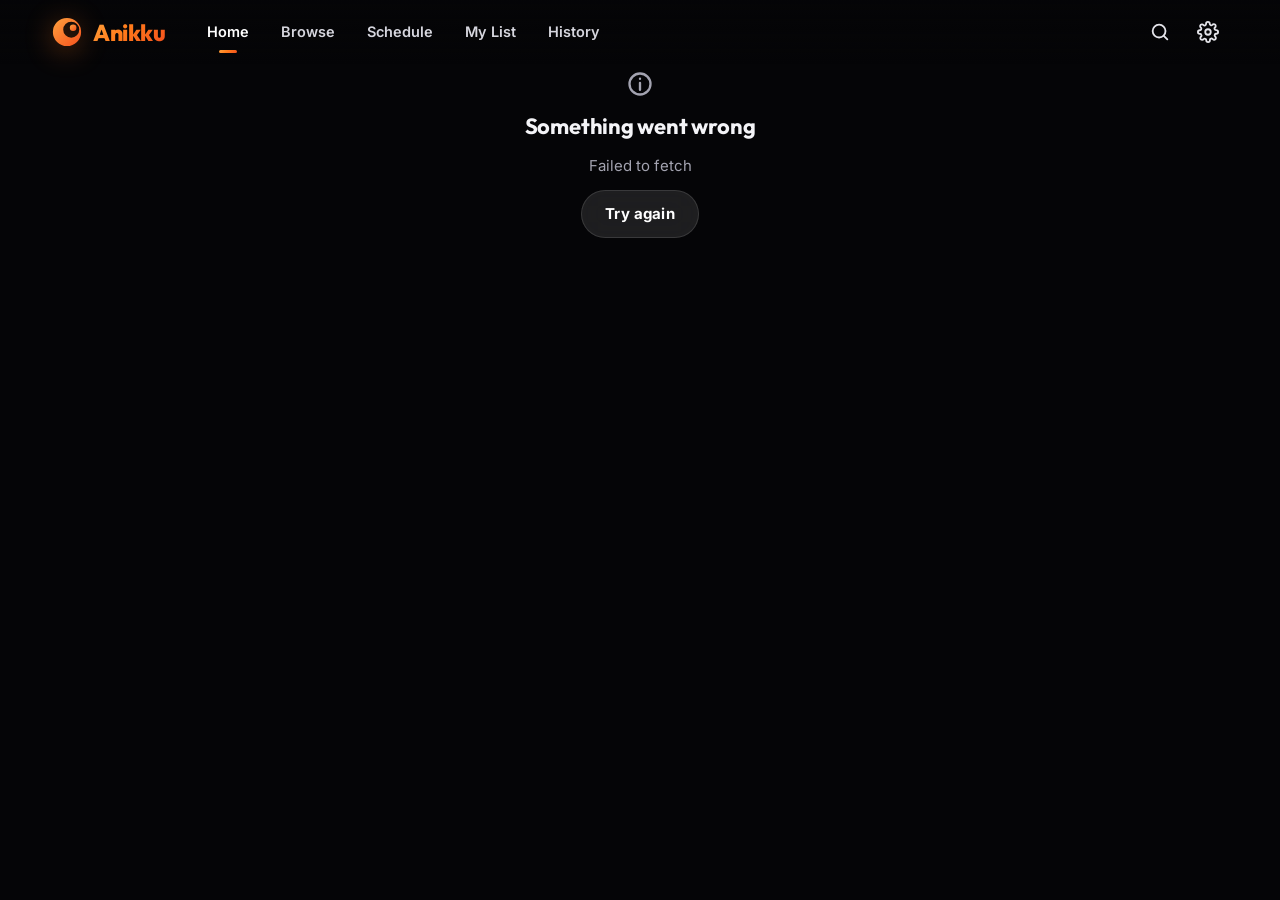
==== docs/index.html @ 03a54d6b "Anikku: Crunchyroll-style anime site with a custom player skin Co-Authored-By: Claude Opus 5.5 <nore" ====
<!doctype html>
<html lang="en">
<head>
  <meta charset="utf-8">
  <meta name="viewport" content="width=device-width, initial-scale=1, viewport-fit=cover">
  <meta name="theme-color" content="#050507">
  <meta name="color-scheme" content="dark">
  <meta name="apple-mobile-web-app-capable" content="yes">
  <meta name="apple-mobile-web-app-status-bar-style" content="black-translucent">
  <meta name="apple-mobile-web-app-title" content="Anikku">
  <meta name="description" content="Watch anime with a beautiful, fast interface.">
  <title>Anikku</title>
  <link rel="icon" type="image/png" href="img/icon-192.png">
  <link rel="apple-touch-icon" href="img/icon-180.png">
  <link rel="manifest" href="manifest.webmanifest">
  <link rel="preconnect" href="https://fonts.googleapis.com">
  <link rel="preconnect" href="https://fonts.gstatic.com" crossorigin>
  <link rel="preconnect" href="https://graphql.anilist.co">
  <link rel="preconnect" href="https://s4.anilist.co">
  <link href="https://fonts.googleapis.com/css2?family=Outfit:wght@500;600;700;800;900&family=Inter:wght@400;500;600;700&display=swap" rel="stylesheet">
  <link rel="stylesheet" href="css/app.css">
</head>
<body data-route="home">
  <header id="topbar">
    <a class="brand" href="#/" aria-label="Anikku home">
      <svg class="brand-mark" viewBox="0 0 34 34" aria-hidden="true"><defs><linearGradient id="bm" x1="0" y1="0" x2="1" y2="1"><stop offset="0" stop-color="#ffa13d"/><stop offset="1" stop-color="#f4511e"/></linearGradient></defs><path fill="url(#bm)" fill-rule="evenodd" d="M17 2a15 15 0 1 1 0 30 15 15 0 0 1 0-30zM21.5 6a8.5 8.5 0 1 0 0 17 8.5 8.5 0 0 0 0-17z"/><circle cx="23.5" cy="12.5" r="3.5" fill="url(#bm)"/></svg>
      <span>Anikku</span>
    </a>
    <nav class="nav">
      <a href="#/" data-nav="home">Home</a>
      <a href="#/browse" data-nav="browse">Browse</a>
      <a href="#/schedule" data-nav="schedule">Schedule</a>
      <a href="#/list" data-nav="list">My List</a>
      <a href="#/history" data-nav="history">History</a>
    </nav>
    <div class="top-actions">
      <a class="icon-btn" href="#/search" data-nav="search" aria-label="Search"><svg class="ic" width="22" height="22" viewBox="0 0 24 24" fill="none" stroke="currentColor" stroke-width="2" stroke-linecap="round"><circle cx="11" cy="11" r="7"/><path d="M20 20l-3.6-3.6"/></svg></a>
      <a class="icon-btn" href="#/settings" data-nav="settings" aria-label="Settings"><svg class="ic" width="22" height="22" viewBox="0 0 24 24" fill="none" stroke="currentColor" stroke-width="2" stroke-linecap="round" stroke-linejoin="round"><circle cx="12" cy="12" r="3"/><path d="M19.4 15a1.6 1.6 0 0 0 .3 1.8l.1.1a2 2 0 1 1-2.8 2.8l-.1-.1a1.6 1.6 0 0 0-1.8-.3 1.6 1.6 0 0 0-1 1.5V21a2 2 0 1 1-4 0v-.1a1.6 1.6 0 0 0-1-1.5 1.6 1.6 0 0 0-1.8.3l-.1.1a2 2 0 1 1-2.8-2.8l.1-.1a1.6 1.6 0 0 0 .3-1.8 1.6 1.6 0 0 0-1.5-1H3a2 2 0 1 1 0-4h.1a1.6 1.6 0 0 0 1.5-1 1.6 1.6 0 0 0-.3-1.8l-.1-.1a2 2 0 1 1 2.8-2.8l.1.1a1.6 1.6 0 0 0 1.8.3 1.6 1.6 0 0 0 1-1.5V3a2 2 0 1 1 4 0v.1a1.6 1.6 0 0 0 1 1.5 1.6 1.6 0 0 0 1.8-.3l.1-.1a2 2 0 1 1 2.8 2.8l-.1.1a1.6 1.6 0 0 0-.3 1.8 1.6 1.6 0 0 0 1.5 1H21a2 2 0 1 1 0 4h-.1a1.6 1.6 0 0 0-1.5 1z"/></svg></a>
    </div>
  </header>

  <main id="view" class="enter"></main>

  <nav id="tabbar">
    <a href="#/" data-nav="home"><svg viewBox="0 0 24 24" fill="none" stroke="currentColor" stroke-width="2" stroke-linejoin="round"><path d="M4 11l8-7 8 7v9a1 1 0 0 1-1 1h-5v-6h-4v6H5a1 1 0 0 1-1-1z"/></svg><span>Home</span></a>
    <a href="#/browse" data-nav="browse"><svg viewBox="0 0 24 24" fill="none" stroke="currentColor" stroke-width="2"><rect x="4" y="4" width="7" height="7" rx="1.5"/><rect x="13" y="4" width="7" height="7" rx="1.5"/><rect x="4" y="13" width="7" height="7" rx="1.5"/><rect x="13" y="13" width="7" height="7" rx="1.5"/></svg><span>Browse</span></a>
    <a href="#/search" data-nav="search"><svg viewBox="0 0 24 24" fill="none" stroke="currentColor" stroke-width="2" stroke-linecap="round"><circle cx="11" cy="11" r="7"/><path d="M20 20l-3.6-3.6"/></svg><span>Search</span></a>
    <a href="#/schedule" data-nav="schedule"><svg viewBox="0 0 24 24" fill="none" stroke="currentColor" stroke-width="2" stroke-linecap="round"><rect x="4" y="5" width="16" height="16" rx="2"/><path d="M4 10h16M9 3v4M15 3v4"/></svg><span>Schedule</span></a>
    <a href="#/list" data-nav="list"><svg viewBox="0 0 24 24" fill="none" stroke="currentColor" stroke-width="2" stroke-linejoin="round"><path d="M6 4h12v17l-6-4-6 4z"/></svg><span>My List</span></a>
  </nav>

  <div id="toast" role="status" aria-live="polite"></div>
  <script type="module" src="js/app.js"></script>
</body>
</html>
---- docs/css/app.css ----
/* Anikku — dark glass UI with orange accents */
:root {
  --bg: #050507;
  --bg-2: #0c0c11;
  --card: #15151c;
  --card-2: #1d1d26;
  --line: rgba(255, 255, 255, .08);
  --text: #f4f4f7;
  --muted: #a3a3b0;
  --dim: #6c6c7a;
  --accent: #ff7a1a;
  --accent-2: #f4511e;
  --grad: linear-gradient(135deg, #ffa13d 0%, #ff7a1a 45%, #f4511e 100%);
  --glow: 0 10px 40px -8px rgba(255, 122, 26, .55);
  --radius: 14px;
  --sl: env(safe-area-inset-left, 0px);
  --sr: env(safe-area-inset-right, 0px);
  --st: env(safe-area-inset-top, 0px);
  --sb: env(safe-area-inset-bottom, 0px);
  --pad: clamp(16px, 4vw, 56px);
  --pad-l: calc(var(--pad) + var(--sl));
  --pad-r: calc(var(--pad) + var(--sr));
  --topbar: 64px;
  --poster: clamp(128px, 13.5vw, 196px);
  --wide: clamp(232px, 24vw, 340px);
  --font: 'Inter', system-ui, -apple-system, 'Segoe UI', sans-serif;
  --display: 'Outfit', 'Inter', system-ui, sans-serif;
}
* { box-sizing: border-box; -webkit-tap-highlight-color: transparent; }
html { background: var(--bg); color-scheme: dark; }
body {
  margin: 0; min-height: 100vh; background: var(--bg); color: var(--text);
  font: 15px/1.5 var(--font); -webkit-font-smoothing: antialiased; overflow-x: hidden;
}
a { color: inherit; text-decoration: none; }
img { display: block; max-width: 100%; }
button, input, select { font: inherit; color: inherit; }
button { cursor: pointer; border: 0; background: none; }
h1, h2, h3 { font-family: var(--display); letter-spacing: -.01em; margin: 0; }
.ic { flex: none; }
.accent { color: var(--accent); }
.muted { color: var(--muted); }
::selection { background: rgba(255, 122, 26, .4); }
::-webkit-scrollbar { width: 10px; height: 10px; }
::-webkit-scrollbar-thumb { background: #2a2a34; border-radius: 10px; border: 2px solid var(--bg); }
::-webkit-scrollbar-track { background: transparent; }

#view { min-height: 100vh; padding-bottom: calc(40px + var(--sb)); }
#view.enter { animation: enter .45s cubic-bezier(.2, .7, .2, 1); }
@keyframes enter { from { opacity: 0; transform: translateY(10px); } }

/* ---------------------------------------------------------------- top bar */
#topbar {
  position: fixed; inset: 0 0 auto; z-index: 50; height: calc(var(--topbar) + var(--st));
  padding: var(--st) var(--pad-r) 0 var(--pad-l);
  display: flex; align-items: center; gap: 28px;
  background: linear-gradient(180deg, rgba(5, 5, 7, .85), rgba(5, 5, 7, 0));
  transition: background .3s, backdrop-filter .3s, box-shadow .3s;
}
body.scrolled #topbar, body:not([data-route="home"]):not([data-route="anime"]) #topbar {
  background: rgba(10, 10, 14, .72); backdrop-filter: saturate(160%) blur(18px); -webkit-backdrop-filter: saturate(160%) blur(18px);
  box-shadow: 0 1px 0 var(--line);
}
.brand { display: flex; align-items: center; gap: 10px; font: 800 23px/1 var(--display); letter-spacing: -.02em; }
.brand-mark { width: 32px; height: 32px; filter: drop-shadow(0 4px 14px rgba(255, 122, 26, .45)); transition: transform .4s; }
.brand:hover .brand-mark { transform: rotate(-20deg) scale(1.06); }
.brand span { background: var(--grad); -webkit-background-clip: text; background-clip: text; color: transparent; }
.nav { display: flex; gap: 4px; }
.nav a {
  position: relative; padding: 8px 14px; border-radius: 999px; color: #d6d6de; font-weight: 600; font-size: 14.5px;
  transition: color .2s, background .2s;
}
.nav a:hover { color: #fff; background: rgba(255, 255, 255, .06); }
.nav a.on { color: #fff; }
.nav a.on::after {
  content: ''; position: absolute; left: 50%; bottom: -2px; width: 18px; height: 3px; margin-left: -9px;
  border-radius: 3px; background: var(--grad); box-shadow: var(--glow);
}
.top-actions { margin-left: auto; display: flex; gap: 6px; }
.icon-btn {
  display: grid; place-items: center; width: 42px; height: 42px; border-radius: 50%; color: #e4e4ea;
  transition: background .2s, color .2s, transform .2s;
}
.icon-btn:hover { background: rgba(255, 255, 255, .09); color: #fff; }
.icon-btn:active { transform: scale(.92); }
.icon-btn.on { color: var(--accent); }
.icon-btn[disabled] { opacity: .3; pointer-events: none; }

/* phone tab bar */
#tabbar { display: none; }
@media (max-width: 760px) {
  .nav { display: none; }
  #topbar { gap: 12px; }
  .top-actions [data-nav="search"] { display: none; }
  #tabbar {
    display: flex; position: fixed; z-index: 50; left: 0; right: 0; bottom: 0;
    padding: 8px calc(8px + var(--sr)) calc(8px + var(--sb)) calc(8px + var(--sl));
    background: rgba(12, 12, 16, .82); backdrop-filter: saturate(160%) blur(20px); -webkit-backdrop-filter: saturate(160%) blur(20px);
    border-top: 1px solid var(--line);
  }
  #tabbar a { flex: 1; display: flex; flex-direction: column; align-items: center; gap: 3px; padding: 4px 0; color: #8d8d99; font-size: 11px; font-weight: 600; }
  #tabbar svg { width: 24px; height: 24px; transition: transform .25s; }
  #tabbar a.on { color: var(--accent); }
  #tabbar a.on svg { transform: translateY(-1px) scale(1.08); filter: drop-shadow(0 4px 10px rgba(255, 122, 26, .5)); }
  #view { padding-bottom: calc(90px + var(--sb)); }
  body[data-route="watch"] #tabbar { display: none; }
}

/* ---------------------------------------------------------------- buttons */
.btn {
  display: inline-flex; align-items: center; justify-content: center; gap: 9px; height: 48px; padding: 0 24px;
  border-radius: 999px; font: 700 15px/1 var(--font); letter-spacing: .01em; white-space: nowrap;
  transition: transform .2s cubic-bezier(.2, .8, .3, 1.3), box-shadow .25s, background .2s, opacity .2s;
}
.btn:active { transform: scale(.95); }
.btn.primary { background: var(--grad); color: #160700; box-shadow: var(--glow); }
.btn.primary:hover { transform: translateY(-2px); box-shadow: 0 16px 50px -8px rgba(255, 122, 26, .75); }
.btn.glass { background: rgba(255, 255, 255, .1); color: #fff; backdrop-filter: blur(14px); -webkit-backdrop-filter: blur(14px); box-shadow: inset 0 0 0 1px rgba(255, 255, 255, .12); }
.btn.glass:hover { background: rgba(255, 255, 255, .17); }
.btn.glass.on { box-shadow: inset 0 0 0 1.5px var(--accent); color: var(--accent); }
.btn.icon-only { width: 48px; padding: 0; }
.btn.small { height: 40px; padding: 0 18px; font-size: 14px; }
.btn.disabled { opacity: .35; pointer-events: none; }
.link-btn { color: var(--accent); font-weight: 700; font-size: 13px; letter-spacing: .06em; text-transform: uppercase; padding: 6px 0; }

.seg { display: inline-flex; padding: 4px; border-radius: 999px; background: rgba(255, 255, 255, .07); box-shadow: inset 0 0 0 1px var(--line); }
.seg button { padding: 7px 18px; border-radius: 999px; font-weight: 700; font-size: 13.5px; color: var(--muted); transition: all .2s; }
.seg button.on { background: var(--grad); color: #160700; box-shadow: 0 6px 20px -6px rgba(255, 122, 26, .7); }
.select {
  appearance: none; height: 40px; padding: 0 38px 0 16px; border-radius: 999px; border: 0; cursor: pointer;
  background: rgba(255, 255, 255, .08) url("data:image/svg+xml,%3Csvg xmlns='http://www.w3.org/2000/svg' width='14' height='14' viewBox='0 0 24 24' fill='none' stroke='%23aaa' stroke-width='2.5'%3E%3Cpath d='M5 9l7 7 7-7'/%3E%3C/svg%3E") no-repeat right 14px center;
  box-shadow: inset 0 0 0 1px var(--line); font-weight: 600; font-size: 14px;
}
.select option { background: #15151c; }
.chip {
  display: inline-flex; align-items: center; height: 34px; padding: 0 15px; border-radius: 999px; font-size: 13.5px; font-weight: 600;
  background: rgba(255, 255, 255, .07); box-shadow: inset 0 0 0 1px var(--line); color: #d9d9e1; white-space: nowrap; transition: all .2s;
}
.chip:hover { background: rgba(255, 255, 255, .13); color: #fff; }
.chip.on { background: var(--grad); color: #160700; box-shadow: var(--glow); }
.switch { position: relative; width: 50px; height: 30px; flex: none; cursor: pointer; }
.switch input { position: absolute; opacity: 0; }
.switch i { position: absolute; inset: 0; border-radius: 999px; background: #34343f; transition: background .25s; }
.switch i::after { content: ''; position: absolute; top: 3px; left: 3px; width: 24px; height: 24px; border-radius: 50%; background: #fff; transition: transform .25s cubic-bezier(.3, .8, .3, 1.3); box-shadow: 0 2px 6px rgba(0, 0, 0, .4); }
.switch input:checked + i { background: var(--grad); }
.switch input:checked + i::after { transform: translateX(20px); }

/* ---------------------------------------------------------------- hero */
.hero { position: relative; height: clamp(520px, 84vh, 900px); overflow: hidden; isolation: isolate; }
.hero-loading { background: radial-gradient(ellipse at 70% 30%, #1b1410, var(--bg) 70%); }
.hero-bg, .hero-slide { position: absolute; inset: 0; }
.hero-slide { opacity: 0; transition: opacity 1.2s ease; }
.hero-slide.on { opacity: 1; }
.hero-slide img { width: 100%; height: 100%; object-fit: cover; object-position: center 25%; transform: scale(1.08); }
.hero-slide.on img { animation: kenburns 16s ease-out forwards; }
.hero-slide:not(.fanart) img { filter: saturate(1.1); }
@keyframes kenburns { from { transform: scale(1.14) translate3d(1.5%, 0, 0); } to { transform: scale(1.02) translate3d(0, 0, 0); } }
.hero-shade {
  position: absolute; inset: 0; z-index: 1;
  background:
    linear-gradient(90deg, rgba(5, 5, 7, .96) 0%, rgba(5, 5, 7, .78) 28%, rgba(5, 5, 7, .15) 62%, rgba(5, 5, 7, 0) 80%),
    linear-gradient(0deg, var(--bg) 0%, rgba(5, 5, 7, .55) 22%, rgba(5, 5, 7, 0) 48%),
    radial-gradient(ellipse at 15% 85%, color-mix(in srgb, var(--tint, #ff7a1a) 28%, transparent), transparent 55%);
}
.hero-content {
  position: absolute; z-index: 2; left: var(--pad-l); bottom: clamp(70px, 14vh, 150px); width: min(620px, 52vw);
  display: flex; flex-direction: column; gap: 16px;
}
.hero-content.swap > * { animation: rise .7s cubic-bezier(.2, .7, .2, 1) both; }
.hero-content.swap > *:nth-child(2) { animation-delay: .05s; }
.hero-content.swap > *:nth-child(3) { animation-delay: .1s; }
.hero-content.swap > *:nth-child(4) { animation-delay: .15s; }
.hero-content.swap > *:nth-child(5) { animation-delay: .2s; }
@keyframes rise { from { opacity: 0; transform: translateY(18px); } }
.hero-kicker { display: flex; flex-wrap: wrap; align-items: center; gap: 8px; }
.pill {
  display: inline-flex; align-items: center; gap: 6px; height: 28px; padding: 0 12px; border-radius: 999px;
  background: var(--grad); color: #160700; font-weight: 800; font-size: 12.5px; letter-spacing: .02em; box-shadow: var(--glow);
}
.tag { height: 28px; display: inline-flex; align-items: center; padding: 0 11px; border-radius: 999px; font-size: 12.5px; font-weight: 600; background: rgba(255, 255, 255, .1); backdrop-filter: blur(10px); -webkit-backdrop-filter: blur(10px); }
.hero-title h1 { font-size: clamp(34px, 5.2vw, 72px); font-weight: 900; line-height: .98; text-shadow: 0 6px 30px rgba(0, 0, 0, .55); display: -webkit-box; -webkit-line-clamp: 3; -webkit-box-orient: vertical; overflow: hidden; }
.hero-logo { max-width: min(480px, 100%); max-height: clamp(90px, 17vh, 170px); object-fit: contain; object-position: left bottom; filter: drop-shadow(0 8px 24px rgba(0, 0, 0, .6)); }
.hero-meta { display: flex; flex-wrap: wrap; align-items: center; gap: 0; color: #e2e2ea; font-weight: 600; font-size: 14.5px; }
.hero-meta > span + span::before { content: '•'; margin: 0 10px; color: var(--dim); }
.score { display: inline-flex; align-items: center; gap: 5px; color: #ffd166; }
.live { color: #3ddc97; }
.hero-desc { margin: 0; color: #d4d4dc; font-size: 15.5px; line-height: 1.6; display: -webkit-box; -webkit-line-clamp: 3; -webkit-box-orient: vertical; overflow: hidden; text-shadow: 0 2px 12px rgba(0, 0, 0, .6); min-height: 3em; }
.hero-actions { display: flex; flex-wrap: wrap; gap: 12px; margin-top: 4px; }
.hero-thumbs { position: absolute; z-index: 2; right: var(--pad-r); bottom: clamp(70px, 14vh, 150px); display: flex; gap: 10px; }
.hero-thumb {
  position: relative; width: 58px; height: 84px; border-radius: 10px; overflow: hidden; opacity: .45;
  box-shadow: 0 8px 24px rgba(0, 0, 0, .5); transition: opacity .3s, transform .3s, width .4s;
}
.hero-thumb img { width: 100%; height: 100%; object-fit: cover; }
.hero-thumb:hover { opacity: .85; transform: translateY(-3px); }
.hero-thumb.on { opacity: 1; width: 70px; box-shadow: 0 0 0 2px var(--accent), var(--glow); }
.hero-thumb i { position: absolute; left: 0; bottom: 0; height: 3px; width: 0; background: var(--grad); }
.hero-thumb.on i { animation: fillbar 9s linear forwards; }
@keyframes fillbar { to { width: 100%; } }

/* ---------------------------------------------------------------- rows & cards */
.rows { position: relative; z-index: 3; margin-top: clamp(-90px, -9vh, -40px); }
.row { margin: 0 0 clamp(26px, 3.4vw, 44px); }
.row-head { display: flex; align-items: flex-end; justify-content: space-between; gap: 16px; padding: 0 var(--pad-r) 12px var(--pad-l); }
.row-head h2 { display: flex; align-items: center; gap: 10px; font-size: clamp(19px, 2vw, 25px); font-weight: 800; }
.row-head p { margin: 4px 0 0; color: var(--muted); font-size: 14px; }
.row-more { display: inline-flex; align-items: center; gap: 4px; color: var(--muted); font-weight: 600; font-size: 14px; white-space: nowrap; transition: color .2s, gap .2s; }
.row-more:hover { color: var(--accent); gap: 8px; }
.scroller { position: relative; }
.track {
  display: flex; gap: clamp(10px, 1.2vw, 16px); overflow-x: auto; overflow-y: visible; scroll-snap-type: x proximity;
  padding: 10px var(--pad-r) 18px var(--pad-l); scroll-padding-left: var(--pad-l); scrollbar-width: none;
}
.track::-webkit-scrollbar { display: none; }
.track > * { scroll-snap-align: start; }
.nudge {
  position: absolute; z-index: 5; top: 10px; bottom: 60px; width: calc(var(--pad) + var(--sl)); display: grid; place-items: center;
  color: #fff; opacity: 0; transition: opacity .25s; background: linear-gradient(90deg, rgba(5, 5, 7, .85), transparent);
}
.nudge.right { right: 0; background: linear-gradient(270deg, rgba(5, 5, 7, .85), transparent); width: calc(var(--pad) + var(--sr)); }
.nudge.left { left: 0; }
.scroller:hover .nudge { opacity: 1; }
.scroller.at-start .nudge.left, .scroller.at-end .nudge.right { opacity: 0 !important; pointer-events: none; }
@media (hover: none) { .nudge { display: none; } }

.card { position: relative; flex: none; width: var(--poster); }
.card .thumb {
  position: relative; display: block; aspect-ratio: 2 / 3; border-radius: var(--radius); overflow: hidden;
  background: color-mix(in srgb, var(--tint, #222) 40%, #111); box-shadow: 0 6px 18px rgba(0, 0, 0, .35);
  transition: transform .35s cubic-bezier(.2, .8, .2, 1), box-shadow .35s;
}
.card .thumb img { width: 100%; height: 100%; object-fit: cover; transition: transform .6s cubic-bezier(.2, .8, .2, 1), opacity .4s; }
.card-title { margin-top: 10px; font-weight: 700; font-size: 14.5px; line-height: 1.3; display: -webkit-box; -webkit-line-clamp: 2; -webkit-box-orient: vertical; overflow: hidden; }
.card-sub { margin-top: 3px; color: var(--muted); font-size: 12.5px; display: flex; align-items: center; gap: 6px; }
.badge {
  position: absolute; top: 8px; left: 8px; z-index: 2; padding: 4px 9px; border-radius: 8px; font: 800 11.5px/1 var(--font); letter-spacing: .04em;
  background: var(--grad); color: #160700; box-shadow: 0 4px 12px rgba(0, 0, 0, .4);
}
.new-dot { width: 7px; height: 7px; border-radius: 50%; background: #3ddc97; box-shadow: 0 0 10px #3ddc97; }
.hover {
  position: absolute; inset: 0; display: flex; flex-direction: column; justify-content: flex-end; gap: 6px; padding: 12px;
  background: linear-gradient(0deg, rgba(0, 0, 0, .92) 0%, rgba(0, 0, 0, .4) 55%, transparent 100%);
  opacity: 0; transition: opacity .3s;
}
.hover-meta { display: flex; flex-wrap: wrap; gap: 6px; font-size: 12px; font-weight: 700; }
.hover-meta > span { padding: 3px 7px; border-radius: 6px; background: rgba(255, 255, 255, .12); }
.hover-genres { font-size: 12px; color: #c9c9d2; }
.hover-play {
  position: absolute; top: 50%; left: 50%; width: 52px; height: 52px; margin: -26px 0 0 -26px; border-radius: 50%;
  display: grid; place-items: center; background: var(--grad); color: #160700; box-shadow: var(--glow);
  transform: scale(.6); opacity: 0; transition: transform .35s cubic-bezier(.3, .9, .3, 1.4), opacity .3s;
}
@media (hover: hover) {
  .card.poster:hover .thumb { transform: translateY(-6px) scale(1.035); box-shadow: 0 22px 44px -10px rgba(0, 0, 0, .8), 0 0 0 1px rgba(255, 255, 255, .08), 0 18px 50px -20px var(--tint); }
  .card.poster:hover .thumb img { transform: scale(1.08); }
  .card.poster:hover .hover { opacity: 1; }
  .card.poster:hover .hover-play { opacity: 1; transform: scale(1); }
}
.card.poster:active .thumb { transform: scale(.97); }

/* Top 10 with big outlined numbers */
.top10 .card.ranked { width: calc(var(--poster) * 1.42); display: grid; grid-template-columns: 42% 1fr; align-items: end; }
.top10 .rank {
  grid-row: 1; grid-column: 1; align-self: end; justify-self: end; margin-right: -14%; z-index: 0;
  font: 900 clamp(110px, 12vw, 190px)/0.78 var(--display); letter-spacing: -.06em;
  color: var(--bg); -webkit-text-stroke: 3px rgba(255, 255, 255, .55); text-shadow: 0 0 40px rgba(255, 122, 26, .25);
}
.top10 .card.ranked .thumb { grid-row: 1; grid-column: 2; z-index: 1; }
.top10 .card.ranked .card-title, .top10 .card.ranked .card-sub { grid-column: 2; }
.top10 .card.ranked:hover .rank { -webkit-text-stroke-color: var(--accent); }

/* landscape continue-watching cards */
.card.wide { width: var(--wide); }
.card.wide .thumb { aspect-ratio: 16 / 9; }
.play-chip {
  position: absolute; left: 12px; bottom: 16px; width: 40px; height: 40px; border-radius: 50%; display: grid; place-items: center;
  background: rgba(0, 0, 0, .55); backdrop-filter: blur(8px); -webkit-backdrop-filter: blur(8px); color: #fff; transition: background .25s, transform .25s;
}
.card.wide:hover .play-chip { background: var(--grad); color: #160700; transform: scale(1.1); }
.card.wide:hover .thumb img { transform: scale(1.05); }
.progress { position: absolute; left: 0; right: 0; bottom: 0; height: 4px; background: rgba(255, 255, 255, .22); }
.progress i { display: block; height: 100%; background: var(--grad); box-shadow: 0 0 10px rgba(255, 122, 26, .8); }
.card-x {
  position: absolute; top: 8px; right: 8px; z-index: 3; width: 30px; height: 30px; border-radius: 50%; display: grid; place-items: center;
  background: rgba(0, 0, 0, .6); color: #fff; opacity: 0; transition: opacity .2s, background .2s;
}
.card.wide:hover .card-x { opacity: 1; }
.card-x:hover { background: #e03b3b; }
@media (hover: none) { .card-x { opacity: .9; } }

/* genre tiles */
.genre-track { padding-top: 4px; }
.genre-tile {
  flex: none; position: relative; width: clamp(150px, 15vw, 210px); aspect-ratio: 16 / 10; border-radius: var(--radius); overflow: hidden;
  display: flex; align-items: flex-end; padding: 14px; background: linear-gradient(135deg, var(--a), var(--b));
  font: 800 clamp(16px, 1.6vw, 20px)/1.1 var(--display); box-shadow: 0 10px 26px -10px var(--a); transition: transform .3s, box-shadow .3s;
}
.genre-tile::before { content: ''; position: absolute; width: 120%; height: 120%; right: -55%; top: -60%; border-radius: 50%; background: rgba(255, 255, 255, .14); }
.genre-tile::after { content: ''; position: absolute; width: 60%; height: 60%; right: -10%; bottom: -30%; border-radius: 50%; background: rgba(0, 0, 0, .14); }
.genre-tile span { position: relative; z-index: 1; text-shadow: 0 2px 10px rgba(0, 0, 0, .3); }
.genre-tile:hover { transform: translateY(-5px) rotate(-1deg); box-shadow: 0 18px 40px -12px var(--a); }

/* skeletons */
.sk { background: linear-gradient(100deg, #15151c 30%, #23232d 50%, #15151c 70%); background-size: 300% 100%; animation: shimmer 1.4s linear infinite; }
.sk-title { width: 220px; height: 24px; border-radius: 8px; }
.sk-line { height: 12px; width: 80%; margin-top: 10px; border-radius: 6px; }
@keyframes shimmer { from { background-position: 100% 0; } to { background-position: 0 0; } }

.foot { padding: 30px var(--pad-r) 0 var(--pad-l); color: var(--dim); font-size: 12.5px; text-align: center; }

/* ---------------------------------------------------------------- series page */
.series-head { position: relative; min-height: clamp(560px, 82vh, 860px); display: flex; align-items: flex-end; overflow: hidden; isolation: isolate; }
.series-loading .series-head { background: radial-gradient(ellipse at 70% 30%, #1b1410, var(--bg) 70%); }
.series-art { position: absolute; inset: 0; z-index: -1; }
.series-art img { width: 100%; height: 100%; object-fit: cover; object-position: center 20%; animation: kenburns 24s ease-out forwards; }
.series-art.soft img { filter: blur(2px) saturate(1.15); }
.series-shade {
  position: absolute; inset: 0; z-index: 0;
  background:
    linear-gradient(90deg, rgba(5, 5, 7, .97) 0%, rgba(5, 5, 7, .82) 34%, rgba(5, 5, 7, .2) 70%, rgba(5, 5, 7, .05) 100%),
    linear-gradient(0deg, var(--bg) 0%, rgba(5, 5, 7, .6) 30%, transparent 60%),
    radial-gradient(ellipse at 10% 90%, color-mix(in srgb, var(--tint, #ff7a1a) 30%, transparent), transparent 55%);
}
.series-info { position: relative; z-index: 1; width: 100%; padding: calc(var(--topbar) + var(--st) + 30px) var(--pad-r) 34px var(--pad-l); display: flex; flex-direction: column; gap: 14px; animation: rise .8s cubic-bezier(.2, .7, .2, 1); }
.series-title h1 { font-size: clamp(34px, 5vw, 68px); font-weight: 900; line-height: 1; max-width: 900px; text-shadow: 0 6px 30px rgba(0, 0, 0, .5); }
.series-logo { max-width: min(520px, 90%); max-height: clamp(110px, 20vh, 200px); object-fit: contain; object-position: left bottom; filter: drop-shadow(0 8px 24px rgba(0, 0, 0, .6)); }
.series-alt { color: var(--muted); font-weight: 600; font-size: 15px; margin-top: -6px; }
.chips { display: flex; flex-wrap: wrap; gap: 8px; }
.series-lower { display: grid; grid-template-columns: minmax(0, 680px) minmax(220px, 360px); justify-content: space-between; gap: 30px; margin-top: 10px; align-items: start; }
.series-desc { margin: 0; color: #d6d6de; line-height: 1.65; white-space: pre-line; }
.series-desc.clamped { display: -webkit-box; -webkit-line-clamp: 4; -webkit-box-orient: vertical; overflow: hidden; }
.series-facts { display: grid; grid-template-columns: auto 1fr; gap: 6px 16px; margin: 0; font-size: 14px; padding: 16px 18px; border-radius: var(--radius); background: rgba(255, 255, 255, .05); backdrop-filter: blur(14px); -webkit-backdrop-filter: blur(14px); box-shadow: inset 0 0 0 1px var(--line); }
.series-facts dt { color: var(--dim); font-weight: 600; }
.series-facts dd { margin: 0; color: #e4e4ea; }

.tabs { position: sticky; top: calc(var(--topbar) + var(--st)); z-index: 20; display: flex; gap: 6px; padding: 10px var(--pad-r) 10px var(--pad-l); background: rgba(5, 5, 7, .78); backdrop-filter: blur(18px); -webkit-backdrop-filter: blur(18px); border-bottom: 1px solid var(--line); overflow-x: auto; scrollbar-width: none; }
.tab { position: relative; padding: 10px 16px; border-radius: 999px; font-weight: 700; color: var(--muted); white-space: nowrap; transition: color .2s, background .2s; }
.tab span { margin-left: 4px; padding: 2px 7px; border-radius: 999px; background: rgba(255, 255, 255, .08); font-size: 12px; }
.tab:hover { color: #fff; }
.tab.on { color: #fff; background: rgba(255, 255, 255, .08); }
.tab.on::after { content: ''; position: absolute; left: 16px; right: 16px; bottom: 2px; height: 3px; border-radius: 3px; background: var(--grad); box-shadow: var(--glow); }
.tab-panel { display: none; padding: 22px var(--pad-r) 0 var(--pad-l); animation: enter .4s ease; }
.tab-panel.on { display: block; }

.ep-bar { display: flex; flex-wrap: wrap; align-items: center; gap: 12px; margin-bottom: 20px; }
.ep-grid { display: grid; grid-template-columns: repeat(auto-fill, minmax(clamp(210px, 22vw, 290px), 1fr)); gap: clamp(16px, 1.8vw, 26px) clamp(12px, 1.4vw, 20px); }
.ep { display: block; }
.ep-thumb { position: relative; aspect-ratio: 16 / 9; border-radius: 12px; overflow: hidden; background: #15151c; box-shadow: 0 6px 18px rgba(0, 0, 0, .35); transition: transform .3s cubic-bezier(.2, .8, .2, 1), box-shadow .3s; }
.ep-thumb img { width: 100%; height: 100%; object-fit: cover; transition: transform .5s, filter .3s; }
.ep-thumb.no-still img { filter: brightness(.38) saturate(1.2) blur(1px); }
.ep-num { position: absolute; inset: 0; display: grid; place-items: center; font: 900 clamp(34px, 3.4vw, 50px)/1 var(--display); color: rgba(255, 255, 255, .92); text-shadow: 0 4px 20px rgba(0, 0, 0, .6); }
.ep-time { position: absolute; right: 8px; bottom: 10px; padding: 3px 7px; border-radius: 6px; background: rgba(0, 0, 0, .75); font-size: 12px; font-weight: 700; }
.ep-done { position: absolute; top: 8px; right: 8px; width: 26px; height: 26px; border-radius: 50%; display: grid; place-items: center; background: var(--grad); color: #160700; }
.ep-play { position: absolute; top: 50%; left: 50%; width: 54px; height: 54px; margin: -27px 0 0 -27px; border-radius: 50%; display: grid; place-items: center; background: var(--grad); color: #160700; box-shadow: var(--glow); opacity: 0; transform: scale(.6); transition: all .3s cubic-bezier(.3, .9, .3, 1.4); }
.ep:hover .ep-thumb { transform: translateY(-4px); box-shadow: 0 18px 40px -12px rgba(0, 0, 0, .8), 0 0 0 1px rgba(255, 255, 255, .08); }
.ep:hover .ep-thumb img { transform: scale(1.06); }
.ep:hover .ep-play { opacity: 1; transform: scale(1); }
.ep.watched .ep-thumb img { filter: brightness(.55) grayscale(.3); }
.ep.current .ep-thumb { box-shadow: 0 0 0 2px var(--accent), var(--glow); }
.ep-kicker { margin-top: 10px; color: var(--dim); font-size: 11px; font-weight: 800; letter-spacing: .08em; text-transform: uppercase; overflow: hidden; text-overflow: ellipsis; white-space: nowrap; }
.ep-title { margin-top: 3px; font-weight: 700; font-size: 14.5px; line-height: 1.35; display: -webkit-box; -webkit-line-clamp: 2; -webkit-box-orient: vertical; overflow: hidden; }
.ep-sub { margin-top: 3px; color: var(--muted); font-size: 12.5px; }

.grid { display: grid; grid-template-columns: repeat(auto-fill, minmax(var(--poster), 1fr)); gap: clamp(18px, 2vw, 28px) clamp(12px, 1.4vw, 20px); }
.grid .card { width: auto; }
.wide-grid { grid-template-columns: repeat(auto-fill, minmax(var(--wide), 1fr)); }

/* ---------------------------------------------------------------- watch */
body[data-route="watch"] { --topbar: 60px; }
.watch { padding-top: calc(var(--topbar) + var(--st)); }
.player-wrap { padding: 18px var(--pad-r) 0 var(--pad-l); }
.player-box {
  position: relative; width: 100%; max-width: 1500px; margin: 0 auto; aspect-ratio: 16 / 9; max-height: calc(100vh - var(--topbar) - 120px);
  border-radius: 18px; overflow: hidden; background: #000;
  box-shadow: 0 30px 80px -20px rgba(0, 0, 0, .9), 0 0 0 1px rgba(255, 255, 255, .06), 0 20px 120px -40px var(--tint);
}
.player-box iframe { position: absolute; inset: 0; width: 100%; height: 100%; border: 0; }
.player-veil { position: absolute; inset: 0; display: flex; flex-direction: column; align-items: center; justify-content: center; gap: 14px; background: radial-gradient(circle, #15151c, #000); color: var(--muted); font-weight: 600; text-align: center; padding: 20px; }
.player-veil[hidden] { display: none; }
.next-up { position: absolute; right: 18px; bottom: 74px; display: flex; align-items: center; gap: 10px; padding: 10px 10px 10px 18px; border-radius: 999px; background: rgba(10, 10, 14, .82); backdrop-filter: blur(16px); -webkit-backdrop-filter: blur(16px); font-weight: 700; box-shadow: 0 10px 30px rgba(0, 0, 0, .5); animation: rise .4s; }
.next-up[hidden] { display: none; }
.spinner { width: 42px; height: 42px; border-radius: 50%; border: 3px solid rgba(255, 255, 255, .12); border-top-color: var(--accent); animation: spin .8s linear infinite; }
@keyframes spin { to { transform: rotate(360deg); } }
.watch-body { max-width: 1500px; margin: 0 auto; display: grid; grid-template-columns: minmax(0, 1fr) 380px; gap: 34px; padding: 24px var(--pad-r) 0 var(--pad-l); }
.watch-series { color: var(--accent); font-weight: 800; font-size: 13px; letter-spacing: .08em; text-transform: uppercase; }
.watch-series:hover { text-decoration: underline; }
.watch-title { margin: 6px 0 10px; font-size: clamp(22px, 2.4vw, 32px); font-weight: 800; }
.watch-overview { margin: 0 0 18px; color: #c9c9d2; line-height: 1.6; max-width: 820px; }
.watch-actions { display: flex; flex-wrap: wrap; gap: 10px; margin-bottom: 22px; }
.watch-opts { display: flex; flex-wrap: wrap; gap: 18px 30px; padding: 18px; border-radius: var(--radius); background: var(--bg-2); box-shadow: inset 0 0 0 1px var(--line); }
.opt-group { display: flex; flex-direction: column; gap: 10px; }
.opt-label { display: flex; align-items: center; gap: 6px; color: var(--dim); font-size: 12px; font-weight: 800; letter-spacing: .08em; text-transform: uppercase; }
.servers { display: flex; flex-wrap: wrap; gap: 8px; }
.srv { height: 38px; padding: 0 16px; border-radius: 10px; background: rgba(255, 255, 255, .06); box-shadow: inset 0 0 0 1px var(--line); font-weight: 600; font-size: 14px; transition: all .2s; }
.srv:hover { background: rgba(255, 255, 255, .12); }
.srv.on { box-shadow: inset 0 0 0 1.5px var(--accent); color: var(--accent); background: rgba(255, 122, 26, .1); }
.watch-hint { color: var(--dim); font-size: 13px; margin: 12px 0 0; }
.watch-side { min-width: 0; }
.watch-side h3 { display: flex; align-items: center; gap: 8px; font-size: 18px; margin-bottom: 12px; }
.watch-side h3 span { color: var(--dim); font-size: 14px; font-weight: 600; }
.ep-list { display: flex; flex-direction: column; gap: 6px; max-height: 70vh; overflow-y: auto; padding-right: 4px; }
.ep-row { display: grid; grid-template-columns: 116px 1fr; gap: 12px; align-items: center; padding: 7px; border-radius: 12px; transition: background .2s; }
.ep-row:hover { background: rgba(255, 255, 255, .06); }
.ep-row.on { background: rgba(255, 122, 26, .12); box-shadow: inset 0 0 0 1px rgba(255, 122, 26, .35); }
.ep-row-thumb { position: relative; aspect-ratio: 16 / 9; border-radius: 8px; overflow: hidden; background: #1b1b22; display: grid; place-items: center; font: 800 20px var(--display); color: var(--muted); }
.ep-row-thumb img { width: 100%; height: 100%; object-fit: cover; }
.ep-row.watched .ep-row-thumb img { filter: brightness(.5); }
.ep-row-num { color: var(--dim); font-size: 12px; font-weight: 700; }
.ep-row-title { font-weight: 600; font-size: 14px; line-height: 1.3; display: -webkit-box; -webkit-line-clamp: 2; -webkit-box-orient: vertical; overflow: hidden; }
.eq { position: absolute; inset: 0; display: flex; align-items: flex-end; justify-content: center; gap: 3px; padding-bottom: 8px; background: rgba(0, 0, 0, .45); }
.eq b { width: 4px; background: var(--accent); border-radius: 2px; animation: eq 1s ease-in-out infinite; }
.eq b:nth-child(2) { animation-delay: .2s; } .eq b:nth-child(3) { animation-delay: .4s; }
@keyframes eq { 0%, 100% { height: 6px; } 50% { height: 20px; } }

/* phone held sideways: the player takes the whole screen */
@media (orientation: landscape) and (max-height: 520px) {
  body[data-route="watch"] #topbar { display: none; }
  body[data-route="watch"] .watch { padding-top: 0; }
  body[data-route="watch"] .player-wrap { padding: 0; }
  body[data-route="watch"] .player-box { height: 100vh; max-height: none; aspect-ratio: auto; border-radius: 0; }
  body[data-route="watch"] .watch-body { padding-top: 20px; }
}

/* ---------------------------------------------------------------- pages */
.page { padding: calc(var(--topbar) + var(--st) + 28px) var(--pad-r) 0 var(--pad-l); }
.page.narrow { max-width: 860px; margin: 0 auto; }
.page-head { margin-bottom: 22px; }
.page-head h1 { font-size: clamp(30px, 3.6vw, 46px); font-weight: 900; }
.page-head p { margin: 4px 0 0; color: var(--muted); }
.genre-chips { display: flex; gap: 8px; overflow-x: auto; padding-bottom: 6px; margin-bottom: 16px; scrollbar-width: none; }
.filters { display: flex; flex-wrap: wrap; gap: 10px; margin-bottom: 26px; }
.loader-row { display: grid; place-items: center; padding: 40px 0; }
.empty, .error-box { display: flex; flex-direction: column; align-items: center; gap: 12px; padding: 70px 20px; text-align: center; color: var(--muted); }
.empty p, .error-box p { margin: 0; max-width: 420px; }
.error-box h3 { color: var(--text); font-size: 22px; }
.sub-head { font-size: 16px; color: var(--muted); margin: 0 0 12px; }

.search-big { position: relative; display: flex; align-items: center; gap: 12px; height: 62px; padding: 0 22px; margin-bottom: 26px; border-radius: 18px; background: var(--bg-2); box-shadow: inset 0 0 0 1px var(--line), 0 20px 50px -30px rgba(255, 122, 26, .5); color: var(--muted); transition: box-shadow .25s; }
.search-big:focus-within { box-shadow: inset 0 0 0 1.5px var(--accent), 0 20px 60px -26px rgba(255, 122, 26, .7); color: var(--accent); }
.search-big input { flex: 1; min-width: 0; height: 100%; border: 0; outline: 0; background: none; font-size: 19px; font-weight: 600; color: var(--text); }
.search-big input::-webkit-search-cancel-button { filter: invert(1); }

.day-tabs { display: flex; gap: 10px; overflow-x: auto; padding-bottom: 6px; margin-bottom: 22px; scrollbar-width: none; }
.day { flex: none; display: flex; flex-direction: column; align-items: center; justify-content: center; width: 74px; height: 74px; border-radius: 16px; background: var(--bg-2); box-shadow: inset 0 0 0 1px var(--line); transition: all .2s; }
.day b { font-size: 13px; color: var(--muted); }
.day span { font: 800 24px/1.1 var(--display); }
.day.on { background: var(--grad); color: #160700; box-shadow: var(--glow); }
.day.on b { color: #160700; }
.sched-list { display: flex; flex-direction: column; gap: 10px; max-width: 900px; }
.sched-item { display: grid; grid-template-columns: 64px 54px 1fr auto; gap: 16px; align-items: center; padding: 10px 16px 10px 12px; border-radius: 16px; background: var(--bg-2); box-shadow: inset 0 0 0 1px var(--line); transition: transform .2s, background .2s; }
.sched-item:hover { transform: translateX(4px); background: var(--card); }
.sched-item time { font: 700 15px var(--display); color: var(--muted); text-align: center; }
.sched-item img { width: 54px; height: 76px; object-fit: cover; border-radius: 8px; }
.sched-title { font-weight: 700; }
.sched-ep { color: var(--muted); font-size: 13.5px; }
.sched-go { width: 38px; height: 38px; border-radius: 50%; display: grid; place-items: center; background: rgba(255, 255, 255, .07); }
.sched-item.aired .sched-go { background: var(--grad); color: #160700; }

.set-card { padding: 22px; margin-bottom: 18px; border-radius: 18px; background: var(--bg-2); box-shadow: inset 0 0 0 1px var(--line); }
.set-card h2 { display: flex; align-items: center; gap: 10px; font-size: 19px; margin-bottom: 8px; }
.set-card h2 .ic { color: var(--accent); }
.set-card > .muted { margin: 0 0 16px; font-size: 14px; }
.set-row { display: flex; align-items: center; justify-content: space-between; gap: 16px; padding: 14px 0; border-top: 1px solid var(--line); }
.set-row:first-of-type { border-top: 0; }
.set-row b { display: block; }
.set-row span { color: var(--muted); font-size: 13.5px; }
.server-list { display: flex; flex-direction: column; gap: 8px; }
.server { display: flex; align-items: center; gap: 12px; padding: 12px 14px; border-radius: 14px; background: var(--card); box-shadow: inset 0 0 0 1px var(--line); transition: opacity .2s; }
.server.off { opacity: .45; }
.server-rank { width: 30px; height: 30px; flex: none; border-radius: 50%; display: grid; place-items: center; background: var(--grad); color: #160700; font-weight: 800; font-size: 14px; }
.server.off .server-rank { background: #34343f; color: var(--muted); }
.server-info { flex: 1; min-width: 0; }
.server-info b { display: block; }
.server-info span { color: var(--muted); font-size: 13px; }

#toast { position: fixed; z-index: 100; left: 50%; bottom: calc(30px + var(--sb)); transform: translate(-50%, 20px); padding: 13px 22px; border-radius: 999px; background: rgba(30, 30, 38, .92); backdrop-filter: blur(16px); -webkit-backdrop-filter: blur(16px); box-shadow: 0 16px 40px rgba(0, 0, 0, .5), inset 0 0 0 1px rgba(255, 255, 255, .08); font-weight: 600; opacity: 0; pointer-events: none; transition: all .35s cubic-bezier(.2, .8, .3, 1.2); }
#toast.show { opacity: 1; transform: translate(-50%, 0); }
@media (max-width: 760px) { #toast { bottom: calc(96px + var(--sb)); } }

/* ---------------------------------------------------------------- smaller screens */
@media (max-width: 1100px) {
  .watch-body { grid-template-columns: 1fr; }
  .ep-list { max-height: none; }
  .series-lower { grid-template-columns: 1fr; }
}
@media (max-width: 760px) {
  :root { --topbar: 56px; --poster: clamp(118px, 34vw, 160px); --wide: clamp(220px, 70vw, 300px); }
  .hero { height: min(82vh, 680px); }
  .hero-content { width: auto; right: var(--pad-r); bottom: 44px; gap: 12px; }
  .rows { margin-top: -8px; }
  .hero-logo { max-height: 110px; max-width: 78%; }
  .hero-thumbs { display: none; }
  .hero-desc { -webkit-line-clamp: 2; font-size: 14.5px; }
  .hero-shade { background: linear-gradient(0deg, var(--bg) 0%, rgba(5, 5, 7, .85) 30%, rgba(5, 5, 7, .2) 65%, rgba(5, 5, 7, .45) 100%); }
  .btn { height: 44px; padding: 0 18px; }
  .btn.icon-only { width: 44px; }
  .series-head { min-height: 520px; }
  .series-shade { background: linear-gradient(0deg, var(--bg) 0%, rgba(5, 5, 7, .85) 40%, rgba(5, 5, 7, .3) 75%, rgba(5, 5, 7, .55) 100%); }
  .ep-grid { grid-template-columns: repeat(auto-fill, minmax(min(100%, 260px), 1fr)); }
  .player-wrap { padding: 0; }
  .player-box { border-radius: 0; max-height: none; }
  .watch { padding-top: calc(var(--topbar) + var(--st)); }
  .sched-item { grid-template-columns: 52px 46px 1fr auto; gap: 12px; }
  .top10 .rank { -webkit-text-stroke-width: 2px; }
}
@media (prefers-reduced-motion: reduce) {
  *, *::before, *::after { animation: none !important; transition: none !important; }
}
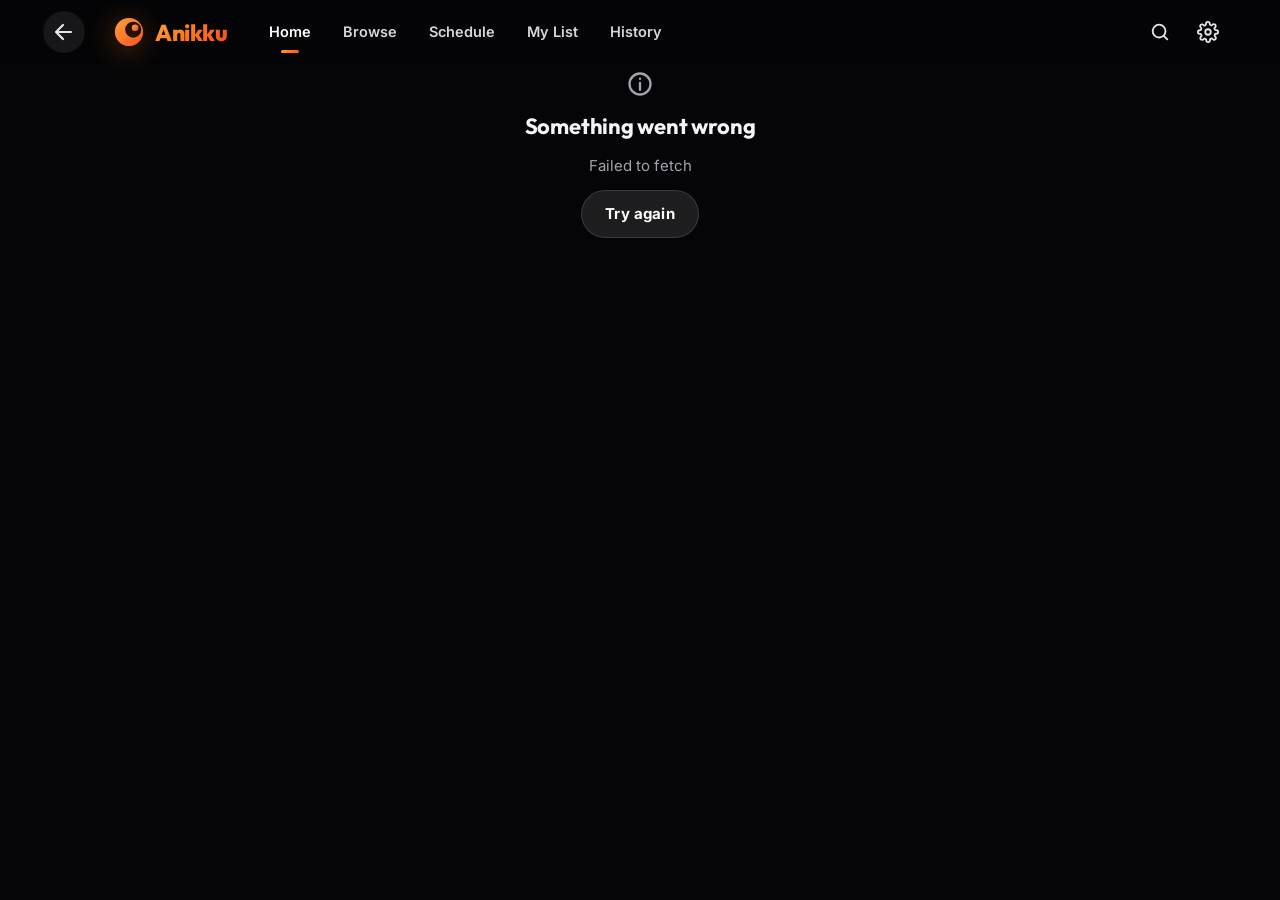
==== commit d4dd42c5: "Ship the site inside the iOS app, add a back button, sweep player ads The IPA now carries the whole " ====
--- a/docs/index.html
+++ b/docs/index.html
@@ -22,6 +22,7 @@
 </head>
 <body data-route="home">
   <header id="topbar">
+    <button class="icon-btn back-btn" id="back" aria-label="Back"><svg class="ic" width="24" height="24" viewBox="0 0 24 24" fill="none" stroke="currentColor" stroke-width="2.2" stroke-linecap="round" stroke-linejoin="round"><path d="M19 12H5M11 5l-7 7 7 7"/></svg></button>
     <a class="brand" href="#/" aria-label="Anikku home">
       <svg class="brand-mark" viewBox="0 0 34 34" aria-hidden="true"><defs><linearGradient id="bm" x1="0" y1="0" x2="1" y2="1"><stop offset="0" stop-color="#ffa13d"/><stop offset="1" stop-color="#f4511e"/></linearGradient></defs><path fill="url(#bm)" fill-rule="evenodd" d="M17 2a15 15 0 1 1 0 30 15 15 0 0 1 0-30zM21.5 6a8.5 8.5 0 1 0 0 17 8.5 8.5 0 0 0 0-17z"/><circle cx="23.5" cy="12.5" r="3.5" fill="url(#bm)"/></svg>
       <span>Anikku</span>
--- a/docs/css/app.css
+++ b/docs/css/app.css
@@ -61,6 +61,9 @@
   background: rgba(10, 10, 14, .72); backdrop-filter: saturate(160%) blur(18px); -webkit-backdrop-filter: saturate(160%) blur(18px);
   box-shadow: 0 1px 0 var(--line);
 }
+.back-btn { display: none; margin-left: -8px; background: rgba(255, 255, 255, .08); backdrop-filter: blur(12px); -webkit-backdrop-filter: blur(12px); }
+body:not([data-route="home"]) .back-btn { display: grid; }
+body:not([data-route="home"]) #topbar { gap: 14px; }
 .brand { display: flex; align-items: center; gap: 10px; font: 800 23px/1 var(--display); letter-spacing: -.02em; }
 .brand-mark { width: 32px; height: 32px; filter: drop-shadow(0 4px 14px rgba(255, 122, 26, .45)); transition: transform .4s; }
 .brand:hover .brand-mark { transform: rotate(-20deg) scale(1.06); }
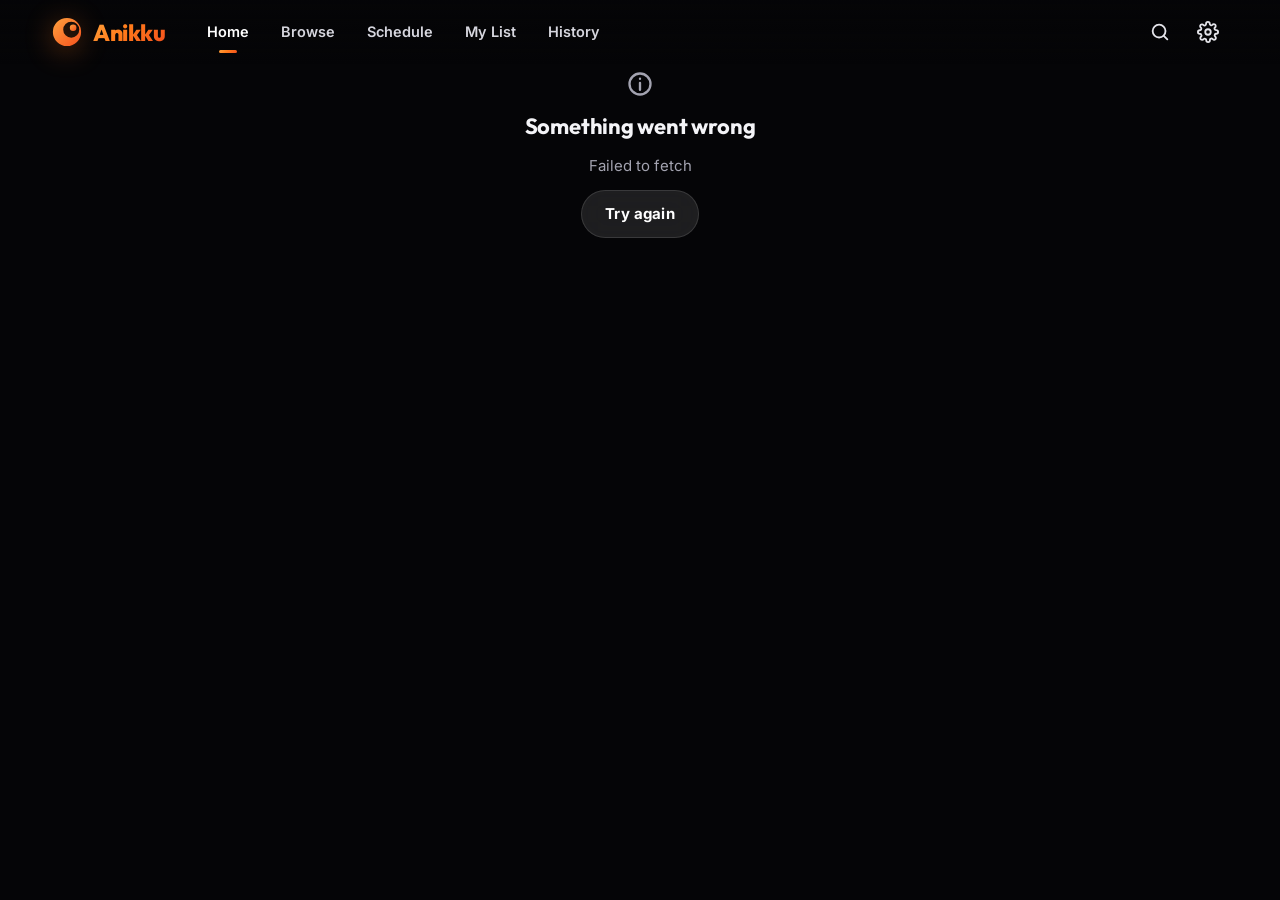
==== commit f1690369: "No zoom or copying in any app, real-keyboard passcode, no endless loading - Every app and the websit" ====
--- a/docs/index.html
+++ b/docs/index.html
@@ -2,7 +2,7 @@
 <html lang="en">
 <head>
   <meta charset="utf-8">
-  <meta name="viewport" content="width=device-width, initial-scale=1, viewport-fit=cover">
+  <meta name="viewport" content="width=device-width, initial-scale=1, maximum-scale=1, user-scalable=no, viewport-fit=cover">
   <meta name="theme-color" content="#050507">
   <meta name="color-scheme" content="dark">
   <meta name="apple-mobile-web-app-capable" content="yes">
--- a/docs/css/app.css
+++ b/docs/css/app.css
@@ -61,9 +61,11 @@
   background: rgba(10, 10, 14, .72); backdrop-filter: saturate(160%) blur(18px); -webkit-backdrop-filter: saturate(160%) blur(18px);
   box-shadow: 0 1px 0 var(--line);
 }
-.back-btn { display: none; margin-left: -8px; background: rgba(255, 255, 255, .08); backdrop-filter: blur(12px); -webkit-backdrop-filter: blur(12px); }
-body:not([data-route="home"]) .back-btn { display: grid; }
+#topbar .back-btn { display: none; margin-left: -8px; background: rgba(255, 255, 255, .08); backdrop-filter: blur(12px); -webkit-backdrop-filter: blur(12px); }
+body:not([data-route="home"]) #topbar .back-btn { display: grid; }
 body:not([data-route="home"]) #topbar { gap: 14px; }
+.in-ciname body[data-route="home"] #topbar .back-btn { display: grid; }
+.in-ciname body[data-route="home"] #topbar { gap: 14px; }
 .brand { display: flex; align-items: center; gap: 10px; font: 800 23px/1 var(--display); letter-spacing: -.02em; }
 .brand-mark { width: 32px; height: 32px; filter: drop-shadow(0 4px 14px rgba(255, 122, 26, .45)); transition: transform .4s; }
 .brand:hover .brand-mark { transform: rotate(-20deg) scale(1.06); }
@@ -509,3 +511,46 @@
 @media (prefers-reduced-motion: reduce) {
   *, *::before, *::after { animation: none !important; transition: none !important; }
 }
+
+/* ---------------------------------------------------------------- Ciname TV (Android TV, remote only)
+   The UI is 960×540 CSS px on a 1080p Google TV interface. No blur (the costliest thing a TV GPU can be
+   asked for), no hover-only effects, the player fills the screen with the page below it, and the remote's
+   focus ring is drawn here for cards so it hugs the artwork rather than the whole card. */
+.tv *, .tv *::before, .tv *::after { backdrop-filter: none !important; -webkit-backdrop-filter: none !important; }
+.tv body.scrolled #topbar, .tv body:not([data-route="home"]):not([data-route="anime"]) #topbar { background: rgba(8, 8, 11, .94); }
+.tv .tabs { background: rgba(5, 5, 7, .96); }
+.tv .btn.glass, .tv .tag, .tv .series-facts { background: rgba(40, 40, 48, .82); }
+.tv .hero-slide.on img, .tv .series-art img { animation: none; transform: none; }
+.tv .scroller { scroll-behavior: smooth; }
+.tv .nudge { display: none; }
+
+.tv .card.tvnav-focus, .tv .ep.tvnav-focus, .tv .ep-row.tvnav-focus, .tv .genre-tile.tvnav-focus, .tv .hero-thumb.tvnav-focus {
+  outline: none !important; box-shadow: none !important;
+}
+.tv .card.tvnav-focus .thumb, .tv .ep.tvnav-focus .ep-thumb {
+  transform: scale(1.06); box-shadow: 0 0 0 4px var(--accent), 0 18px 46px -10px rgba(255, 122, 26, .7) !important;
+}
+.tv .card .thumb, .tv .ep .ep-thumb { transition: transform .18s ease, box-shadow .18s ease; }
+.tv .card.tvnav-focus .hover, .tv .card.tvnav-focus .hover-play { opacity: 1; transform: none; }
+.tv .ep.tvnav-focus .ep-play { opacity: 1; transform: scale(1); }
+.tv .card.wide .thumb.tvnav-focus { outline: none !important; transform: scale(1.04); box-shadow: 0 0 0 4px var(--accent), 0 18px 46px -10px rgba(255, 122, 26, .7) !important; }
+.tv .card.wide .thumb { transition: transform .18s ease, box-shadow .18s ease; }
+.tv .ep-row.tvnav-focus { background: rgba(255, 122, 26, .16); box-shadow: inset 0 0 0 3px var(--accent) !important; }
+.tv .genre-tile.tvnav-focus { transform: translateY(-5px); box-shadow: 0 0 0 4px #fff, 0 18px 40px -12px var(--a) !important; }
+.tv .hero-thumb.tvnav-focus { opacity: 1; box-shadow: 0 0 0 3px var(--accent) !important; }
+.tv .btn.tvnav-focus, .tv .chip.tvnav-focus, .tv .tab.tvnav-focus, .tv .nav a.tvnav-focus, .tv .icon-btn.tvnav-focus,
+.tv .srv.tvnav-focus, .tv .seg button.tvnav-focus { outline-offset: 2px !important; border-radius: 999px; }
+
+.tv body[data-route="watch"] #topbar { display: none; }
+.tv body[data-route="watch"] .watch { padding-top: 0; }
+.tv body[data-route="watch"] .player-wrap { padding: 0; }
+.tv body[data-route="watch"] .player-box { height: 100vh; max-height: none; max-width: none; aspect-ratio: auto; border-radius: 0; box-shadow: none; }
+.tv body[data-route="watch"] .player-box.tvnav-focus { outline: none !important; box-shadow: none !important; scroll-margin: 0 !important; }
+.tv body[data-route="watch"] .watch-body { padding-top: 22px; grid-template-columns: minmax(0, 1fr) 320px; }
+
+/* ---------------------------------------------------------------- feels like an app
+   No text selection, copy menu or long-press callouts, and no double-tap zoom (the viewport stops pinch).
+   Text fields still type. */
+html { -webkit-text-size-adjust: 100%; touch-action: manipulation; }
+body, body * { -webkit-user-select: none; user-select: none; -webkit-touch-callout: none; }
+input, textarea { -webkit-user-select: text; user-select: text; -webkit-touch-callout: default; }
